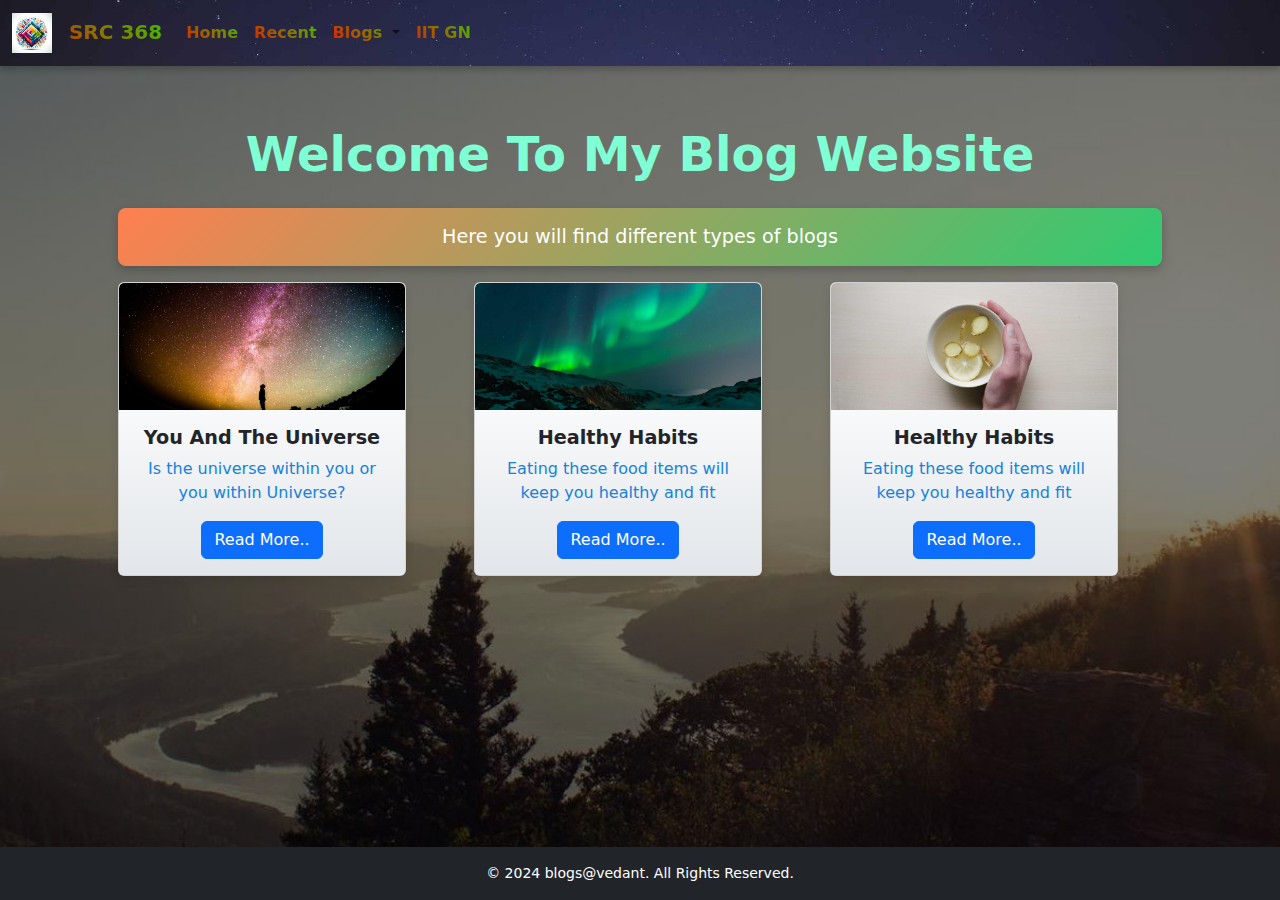
==== final.html @ 2abb2e91 "1.jpg" ====
<!DOCTYPE html>
<html lang="en">
<head>
  <meta charset="UTF-8">
  <meta name="viewport" content="width=device-width, initial-scale=1.0">
  <title>Intro_To_Web-DeV</title>
  <link rel="stylesheet" href="final.css">
  
  <link href="https://cdn.jsdelivr.net/npm/bootstrap@5.3.3/dist/css/bootstrap.min.css" rel="stylesheet" integrity="sha384-QWTKZyjpPEjISv5WaRU9OFeRpok6YctnYmDr5pNlyT2bRjXh0JMhjY6hW+ALEwIH" crossorigin="anonymous">
</head>
<body>
  <nav class="navbar navbar-expand-lg bg-body-tertiary" style="background-color: #fcfaa5;">
    <div class="container-fluid">
      
      <a class="navbar-brand" href="https://intro-to-webd.web.app/">
        <img src="5.png" alt="Logo" style="width: 40px; height: auto; margin-right: 10px;">
        SRC 368
      </a>
      <button class="navbar-toggler" type="button" data-bs-toggle="collapse" data-bs-target="#navbarScroll" aria-controls="navbarScroll" aria-expanded="false" aria-label="Toggle navigation">
        <span class="navbar-toggler-icon"></span>
      </button>
      <div class="collapse navbar-collapse" id="navbarScroll">
        <ul class="navbar-nav me-auto my-2 my-lg-0 navbar-nav-scroll" style="--bs-scroll-height: 100px;">
          <li class="nav-item">
            <a class="nav-link active" aria-current="page" href="#">Home</a>
          </li>
          <li class="nav-item">
            <a class="nav-link" href="">Recent</a>
          </li>
          <li class="nav-item dropdown">
            <a class="nav-link dropdown-toggle" href="#" role="button" data-bs-toggle="dropdown" aria-expanded="false">
              Blogs
            </a>
            <ul class="dropdown-menu">
              <li><a class="dropdown-item" href="https://www.blogger.com/">Create New</a></li>
              <li><a class="dropdown-item" href="https://wordpress.com/discover">Explore</a></li>
            </ul>
          </li>
          <li class="nav-item">
            <a class="nav-link active" aria-current="page" href="https://iitgn.ac.in/">IIT GN</a>
          </li>
        </ul>
      </div>
    </div>
  </nav>

  <section class="text-gray-600 body-font">
    <div class="container px-5 py-24 mx-auto">
      <div class="text-center mb-20">
        <h1 class="sm:text-3xl text-2xl font-medium text-center title-font text-gray-900 mb-4">Welcome To My Blog Website</h1>
        <p class="gradient-text">Here you will find different types of blogs </p>
      </div>

      
      <div class="row row-cols-1 row-cols-sm-2 row-cols-md-3 g-4">
        <div class="col">
          <div class="card" style="width: 18rem;">
            <img src="1.jpg" class="card-img-top" alt="...">
            <div class="card-body">
              <h5 class="card-title">You And The Universe</h5>
              <p class="card-text">Is the universe within you or you within Universe?</p>
              <a href="https://artofliving.store/products/u-the-universe?srsltid=AfmBOooaCYS-G0nsfD6cMd3XSpsYUqvCrArt2iti9y6xTQz6gk65lKVf" class="btn btn-primary">Read More..</a>
            </div>
          </div>
        </div>
        <div class="col">
          <div class="card" style="width: 18rem;">
            <img src="2.jpg" class="card-img-top" alt="...">
            <div class="card-body">
              <h5 class="card-title">Healthy Habits</h5>
              <p class="card-text">Eating these food items will keep you healthy and fit</p>
              <a href="https://www.amazon.in/Indoor-Lighting/b?ie=UTF8&node=1380485031" class="btn btn-primary">Read More..</a>
            </div>
          </div>
        </div>
        <div class="col">
          <div class="card" style="width: 18rem;">
            <img src="4.jpg" class="card-img-top" alt="...">
            <div class="card-body">
              <h5 class="card-title">Healthy Habits</h5>
              <p class="card-text">Eating these food items will keep you healthy and fit</p>
              <a href="https://www.webmd.com/fitness-exercise/ss/twelve-habits-super-healthy-people" class="btn btn-primary">Read More..</a>
            </div>
          </div>
        </div>
      </div>
    </div>
  </section>

  
  <script src="https://cdn.jsdelivr.net/npm/bootstrap@5.3.3/dist/js/bootstrap.bundle.min.js" integrity="sha384-YvpcrYf0tY3lHB60NNkmXc5s9fDVZLESaAA55NDzOxhy9GkcIdslK1eN7N6jIeHz" crossorigin="anonymous"></script>

  
  <footer class="footer bg-dark text-white text-center py-3">
    <p>&copy; 2024 blogs@vedant. All Rights Reserved.</p>
  </footer>
  
</body>
</html>
---- final.css ----
body {
    background: linear-gradient(rgba(0, 0, 0, 0.5), rgba(0, 0, 0, 0.5)), url('3.jpg');
    background-size: cover;
    background-position: center;
    background-attachment: fixed;
    margin: 0;
    min-height: 100vh;
    display: flex;
    flex-direction: column;
    font-family: 'Poppins', sans-serif;
}

.navbar {
    background-image: url('your-image.jpg');
    background-size: cover;
    background-position: center;
    background-repeat: no-repeat;
    color: white;
    box-shadow: 0 4px 6px rgba(0, 0, 0, 0.2);
}

section {
    padding: 60px 0;
    color: white;
    text-align: center;
}

section h1 {
    color: aquamarine;
    font-size: 3rem;
    font-weight: 700;
    margin-bottom: 20px;
    transition: color 0.3s ease-in-out;
}

section h1:hover {
    color: #ff7f50;
}

.gradient-text {
    color: white;
    background: linear-gradient(135deg, #ff7f50, #2ecc71);
    padding: 15px;
    border-radius: 8px;
    font-size: 1.2rem;
    font-weight: 500;
    box-shadow: 0 4px 10px rgba(0, 0, 0, 0.2);
    transition: transform 0.3s, box-shadow 0.3s;
}

.gradient-text:hover {
    transform: scale(1.05);
    box-shadow: 0 8px 15px rgba(0, 0, 0, 0.3);
}

.navbar a, 
.navbar .navbar-brand, 
.navbar .nav-link {
    font-weight: bold;
    background: linear-gradient(45deg, #ff0000, #00ff00, #0000ff);
    -webkit-background-clip: text;
    -webkit-text-fill-color: transparent;
    background-size: 300%;
    animation: gradientShift 5s infinite linear;
}

@keyframes gradientShift {
    0% {
        background-position: 0% 50%;
    }
    50% {
        background-position: 100% 50%;
    }
    100% {
        background-position: 0% 50%;
    }
}

.navbar {
    background-image: url('6.jpg');
    background-size: cover;
    background-position: center;
    background-repeat: no-repeat;
    color: white;
    box-shadow: 0 4px 6px rgba(0, 0, 0, 0.2);
}

.navbar .navbar-brand img {
    width: 50px;
    margin-right: 10px;
}

.navbar-toggler {
    border: none;
}

.navbar-nav .nav-link:hover {
    text-decoration: underline;
}

.card {
    transition: transform 0.3s ease, box-shadow 0.3s ease;
    border-radius: 10px;
    overflow: hidden;
    box-shadow: 0 4px 10px rgba(0, 0, 0, 0.1);
}

.card:hover {
    transform: translateY(-10px);
    box-shadow: 0 15px 30px rgba(0, 0, 0, 0.1);
}

.card-body {
    background: linear-gradient(to bottom, #f8f9fa, #e2e6ea);
}

.card-title {
    font-weight: bold;
    color: #333;
    font-size: 1.2rem;
}

.card-text {
    color: #1682db;
    font-size: 1rem;
}

.btn-primary {
    background-color: #ff7f50;
    border: none;
    transition: background-color 0.3s ease;
}

.btn-primary:hover {
    background-color: #ff6347;
}

footer {
    position: relative;
    bottom: 0;
    width: 100%;
    text-align: center;
    padding: 20px;
    background-color: #343a40;
    color: white;
    font-size: 14px;
    margin-top: auto;
}

footer p {
    margin: 0;
}

footer .social-icons {
    display: flex;
    justify-content: center;
    gap: 20px;
}

footer .social-icons i {
    font-size: 20px;
    color: white;
    transition: color 0.3s;
}

footer .social-icons i:hover {
    color: #ff7f50;
}

@media (max-width: 768px) {
    .navbar {
        font-size: 14px;
    }

    .card {
        width: 100%;
    }

    footer {
        font-size: 12px;
    }

    section h1 {
        font-size: 2.2rem;
    }
}
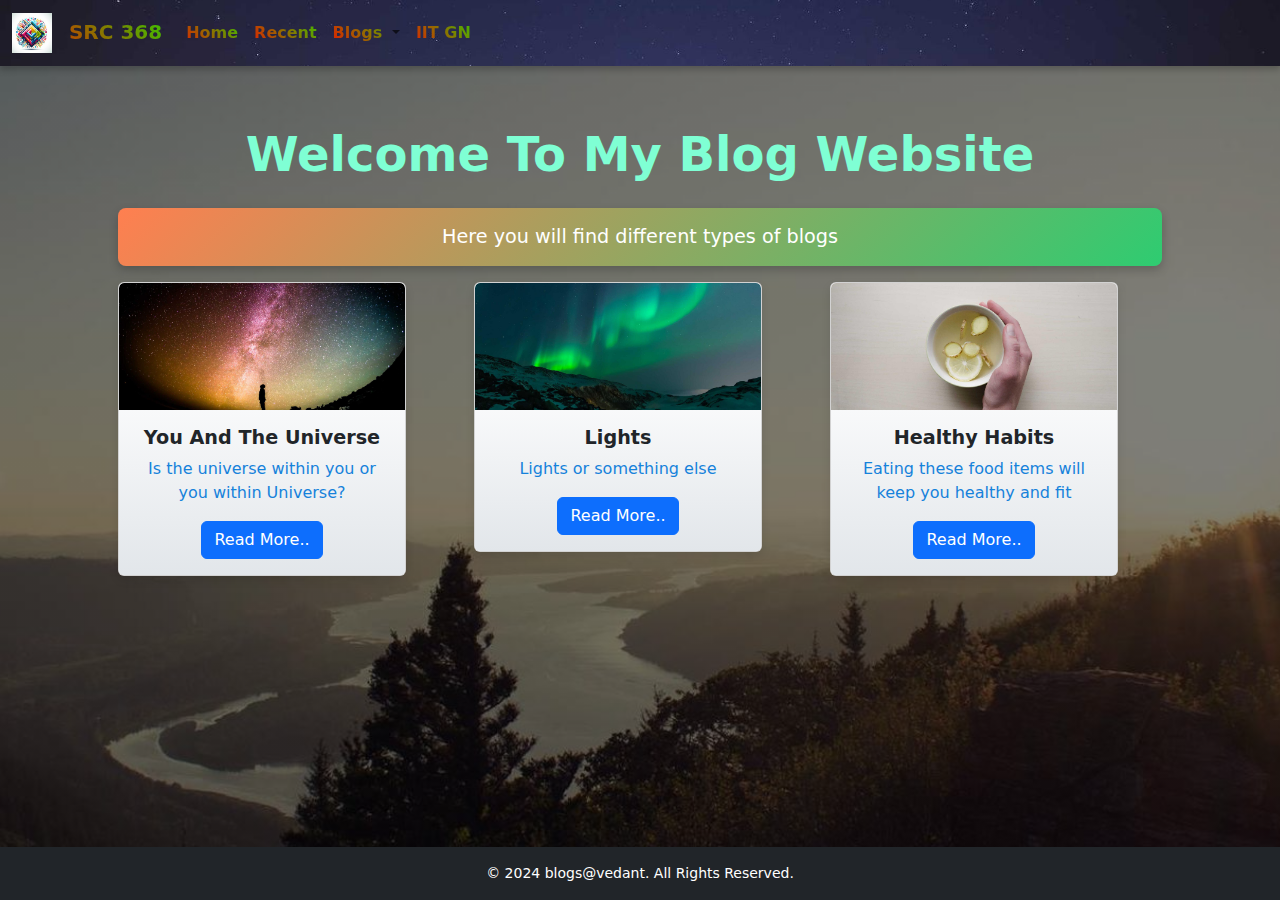
==== commit 3a4b278d: "Updated final.html with new content" ====
--- a/final.html
+++ b/final.html
@@ -67,8 +67,8 @@
           <div class="card" style="width: 18rem;">
             <img src="2.jpg" class="card-img-top" alt="...">
             <div class="card-body">
-              <h5 class="card-title">Healthy Habits</h5>
-              <p class="card-text">Eating these food items will keep you healthy and fit</p>
+              <h5 class="card-title">Lights</h5>
+              <p class="card-text">Lights or something else</p>
               <a href="https://www.amazon.in/Indoor-Lighting/b?ie=UTF8&node=1380485031" class="btn btn-primary">Read More..</a>
             </div>
           </div>
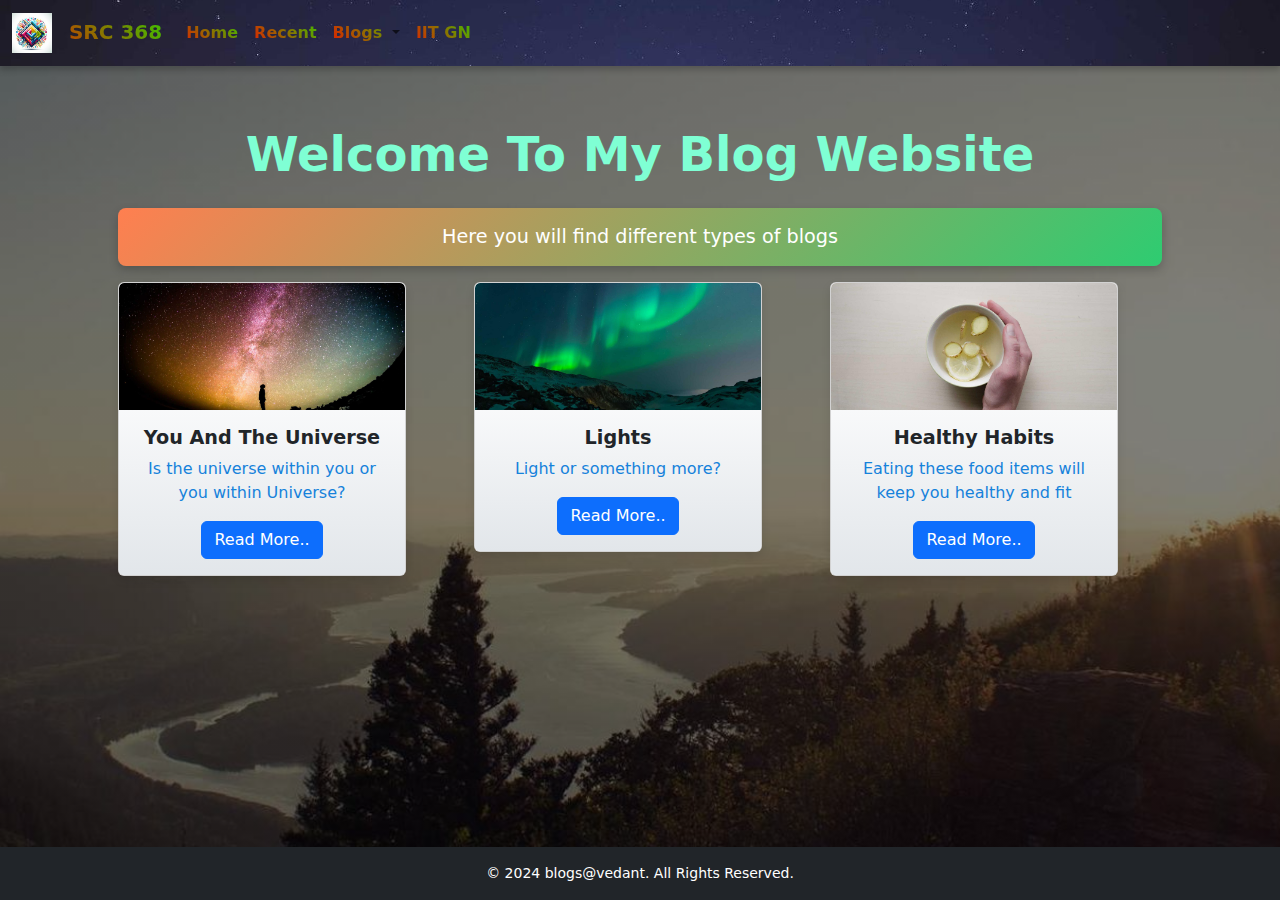
==== commit c1082f3e: "Update final.html" ====
--- a/final.html
+++ b/final.html
@@ -68,7 +68,7 @@
             <img src="2.jpg" class="card-img-top" alt="...">
             <div class="card-body">
               <h5 class="card-title">Lights</h5>
-              <p class="card-text">Lights or something else</p>
+              <p class="card-text">Light or something more?</p>
               <a href="https://www.amazon.in/Indoor-Lighting/b?ie=UTF8&node=1380485031" class="btn btn-primary">Read More..</a>
             </div>
           </div>
